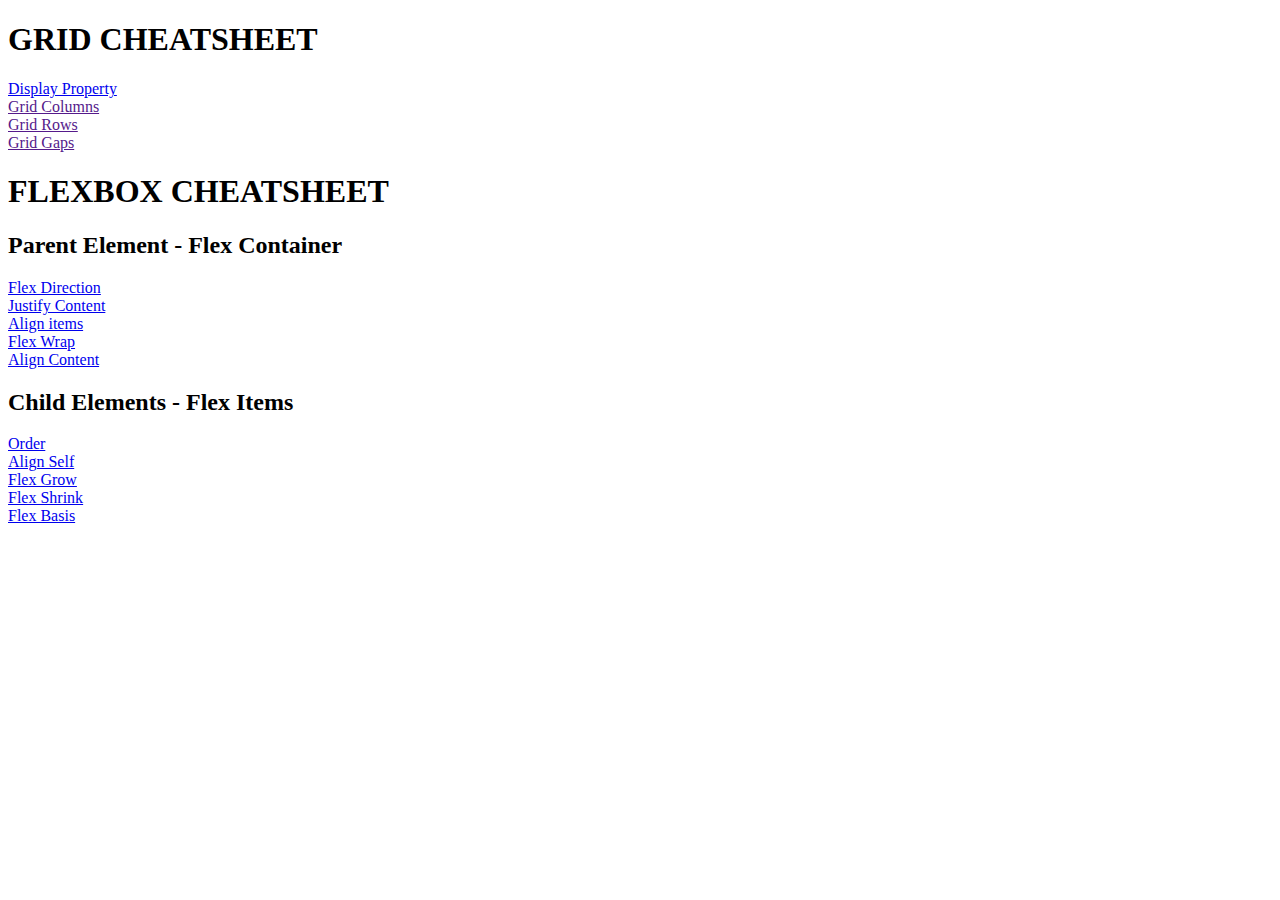
==== index.html @ dfa57971 "Update index.html" ====
<!DOCTYPE html>
<html lang="en">
  <head>
    <meta charset="UTF-8" />
    <meta http-equiv="X-UA-Compatible" content="IE=edge" />
    <meta name="viewport" content="width=device-width, initial-scale=1.0" />
    <title>Document</title>
    <link href="https://fonts.googleapis.com/css2?family=Lobster&display=swap" rel="stylesheet">
    <link rel="stylesheet" href="/Grid-and-Flexbox.github.io/CSS/index.css" />
  </head>
  <body>

    <!-- Grid CheatSheet Start -->
    <div class="sheet">
    <header><h1>GRID CHEATSHEET</h1></header>
    <div class="container">
      <a
        href="../FlexBox/flexBox2.html"
        target="__blank"
        class="box display_property"
      >
        <div>Display Property</div>
      </a>
      <a href="" class="box gridColumns"><div>Grid Columns</div></a>

      <a href="" class="box gridRows"><div>Grid Rows</div> </a>
      <a href="" class="box gridGaps"> <div>Grid Gaps</div></a>
    </div>
  </div>

    <!-- Grid CheatSheet End -->

    <!-- Flexbox Cheatsheet Start -->
  <div class="sheet">
    <h1>FLEXBOX CHEATSHEET</h1>
    <div class="container2">
      <h2>Parent Element - Flex Container</h2>
      <div class="Parent">
        <a href="/flex__direction.html" class="Parent__element"> <div>Flex Direction</div></a>
        <a href="/Justify__Content.html" class="Parent__element"><div>Justify Content</div></a>
        <a href="/Align__items.html" class="Parent__element"><div>Align items</div> </a>
        </div>
        <div class="Parent">
        <a href="/Flex__Wrap.html" class="Parent__element"> <div>Flex Wrap</div></a>
        <a href="/Align__Content.html" class="Parent__element"> <div>Align Content</div></a>
      </div>
      </div>
    <div class="container2 child">
      <h2>Child Elements - Flex Items</h2>
      <div class="Child">
        <a href="/Order.html" class="child__element"> <div>Order</div></a>
        <a href="/Align__Self.html" class="child__element"><div>Align Self</div></a>
        <a href="/FLex__Grow.html" class="child__element"><div>Flex Grow</div> </a>
        </div>
        <div class="Child">
        <a href="/Flex__Shrink.html" class="child__element"> <div>Flex Shrink</div></a>
        <a href="/Flex__Basis.html" class="child__element"> <div>Flex Basis</div></a>
      </div>
      </div>
    </div>
  </div>
    <!-- FlexBox CheatSheet End -->
  </body>
</html>
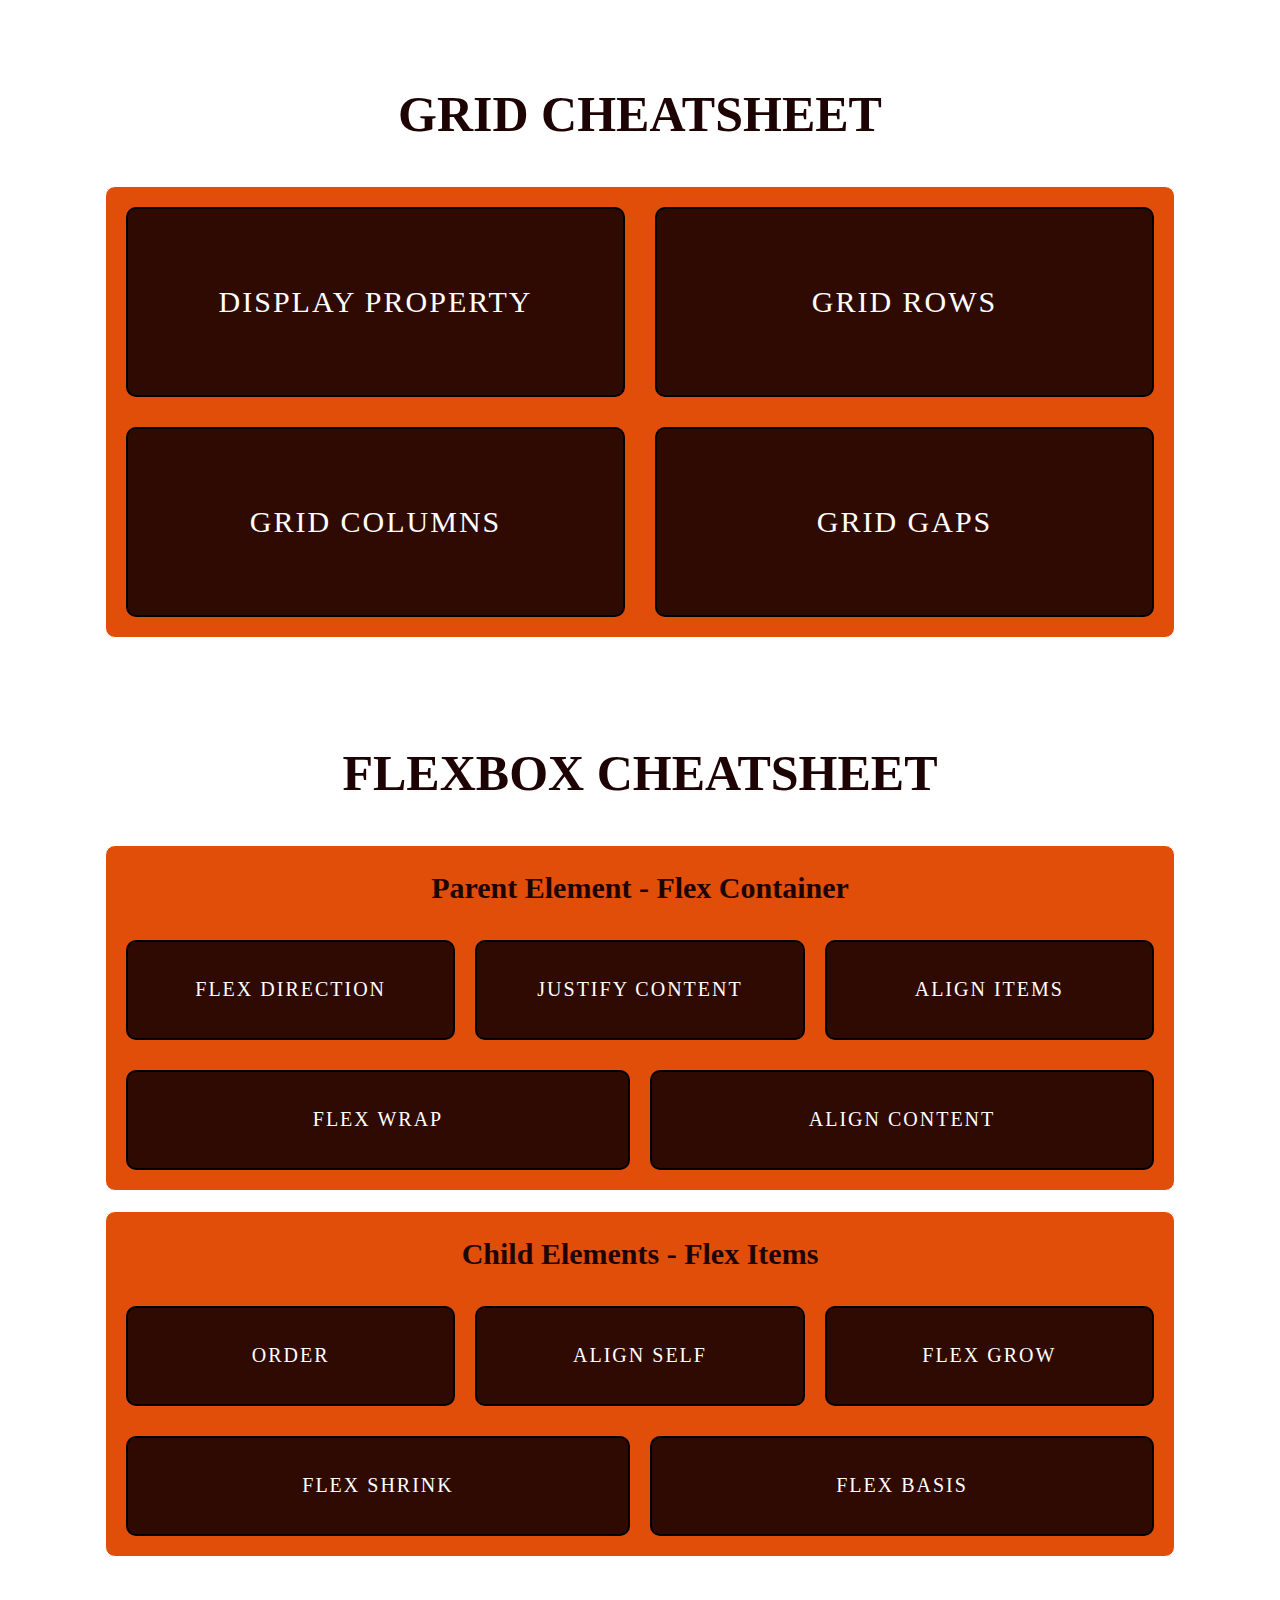
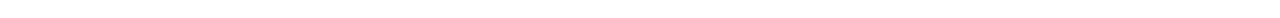
==== commit 1d119272: "Update index.html" ====
--- a/index.html
+++ b/index.html
@@ -6,7 +6,7 @@
     <meta name="viewport" content="width=device-width, initial-scale=1.0" />
     <title>Document</title>
     <link href="https://fonts.googleapis.com/css2?family=Lobster&display=swap" rel="stylesheet">
-    <link rel="stylesheet" href="/Grid-and-Flexbox.github.io/CSS/index.css" />
+    <link rel="stylesheet"  type="text/css"  href="CSS/index.css" />
   </head>
   <body>
 
@@ -36,25 +36,25 @@
     <div class="container2">
       <h2>Parent Element - Flex Container</h2>
       <div class="Parent">
-        <a href="/flex__direction.html" class="Parent__element"> <div>Flex Direction</div></a>
-        <a href="/Justify__Content.html" class="Parent__element"><div>Justify Content</div></a>
-        <a href="/Align__items.html" class="Parent__element"><div>Align items</div> </a>
+        <a href="flex__direction.html" class="Parent__element" onclick="window.open('flex__direction.html', 'blank');"> <div>Flex Direction</div></a>
+        <a href="Justify__Content.html" class="Parent__element" onclick="window.open('Justify__Content.html', '_self');" ><div>Justify Content</div></a>
+        <a href="Align__items.html" class="Parent__element" onclick="window.open('Align__items.html', '_self');" ><div>Align items</div> </a>
         </div>
         <div class="Parent">
-        <a href="/Flex__Wrap.html" class="Parent__element"> <div>Flex Wrap</div></a>
-        <a href="/Align__Content.html" class="Parent__element"> <div>Align Content</div></a>
+        <a href="Flex__Wrap.html" class="Parent__element" onclick="window.open('Flex__Wrap.html', '_self');"> <div>Flex Wrap</div></a>
+        <a href="Align__Content.html" class="Parent__element" onclick="window.open('Align__Content.html', '_self');"> <div>Align Content</div></a>
       </div>
       </div>
     <div class="container2 child">
       <h2>Child Elements - Flex Items</h2>
       <div class="Child">
-        <a href="/Order.html" class="child__element"> <div>Order</div></a>
-        <a href="/Align__Self.html" class="child__element"><div>Align Self</div></a>
-        <a href="/FLex__Grow.html" class="child__element"><div>Flex Grow</div> </a>
+        <a href="Order.html" class="child__element" onclick="window.open('Order.html.html', '_blank');"> <div>Order</div></a>
+        <a href="Align__Self.html" class="child__element" onclick="window.open('Align__Self.html', '_self');"><div>Align Self</div></a>
+        <a href="FLex__Grow.html" class="child__element" onclick="window.open('Flex__Grow.html', '_self');" ><div>Flex Grow</div> </a>
         </div>
         <div class="Child">
-        <a href="/Flex__Shrink.html" class="child__element"> <div>Flex Shrink</div></a>
-        <a href="/Flex__Basis.html" class="child__element"> <div>Flex Basis</div></a>
+        <a href="/Flex__Shrink.html" class="child__element onclick="window.open('Flex__Shrink.html', '_self');""> <div>Flex Shrink</div></a>
+        <a href="/Flex__Basis.html" class="child__element" onclick="window.open('Flex__Basis.html', '_self');"> <div>Flex Basis</div></a>
       </div>
       </div>
     </div>
--- a/CSS/index.css
+++ b/CSS/index.css
@@ -0,0 +1,154 @@
+* {
+  box-sizing: border-box;
+}
+body {
+  max-width: 1200px;
+  width: 90%;
+  margin: 0 auto;
+  position: relative;
+  background: url("/background1.jpg");
+  background-repeat: no-repeat;
+  background-size: cover;
+  background-attachment: fixed;
+  background-position: center;
+  scroll-behavior: smooth;
+  color: rgb(29, 3, 3);
+}
+.sheet{
+  border: 2px solid white;
+  padding: 20px;
+  margin: 20px;
+}
+h1 {
+  text-align: center;
+  font-size: 50px;
+  padding: 10px;
+}
+.container {
+  display: grid;
+  grid-template-columns: repeat(4, 1fr);
+  grid-template-rows: repeat(4, 100px);
+  grid-gap: 10px;
+  color: black;
+  font-size: 30px;
+  padding: 10px;
+  border-radius: 10px;
+}
+/* for making glassy div */
+@supports (-webkit-backdrop-filter: none) or (backdrop-filter: none) {
+  .sheet{
+    -webkit-backdrop-filter: blur(10px);
+    backdrop-filter: blur(10px);
+    background-color: rgba(255, 255, 255, 0.5);
+    border: 1px solid white;
+  }
+  .container {
+    -webkit-backdrop-filter: blur(10px);
+    backdrop-filter: blur(10px);
+    background-color: rgb(224, 78, 9, 1);
+    border: 1px solid white;
+  }
+}
+
+.box {
+  border: 2px solid black;
+  display: flex;
+  align-items: center;
+  justify-content: center;
+  background-color:rgba(29, 3, 3, 0.911);
+  margin: 10px;
+  padding: 15px;
+  font-family: 'Leckerli One', cursive;
+  border-radius: 10px;
+
+}
+
+.box:hover {
+  background-color: rgb(255, 226, 226);
+  color: black;
+  font-weight: 600;}
+
+a {
+  text-decoration: none;
+  text-transform: uppercase;
+  font-weight: 500;
+  letter-spacing: 2px;
+  color: white;
+}
+.display_property {
+  grid-column-start: 1;
+  grid-column-end: 3;
+  grid-row-start: 1;
+  grid-row-end: 3;
+}
+.gridColumns {
+  grid-column-start: 1;
+  grid-column-end: 3;
+  grid-row-start: 3;
+  grid-row-end: 5;
+}
+.gridRows {
+  grid-column-start: 3;
+  grid-column-end: 5;
+  grid-row-start: 1;
+  grid-row-end: 3;
+}
+.gridGaps {
+  grid-column-start: 3;
+  grid-column-end: 5;
+  grid-row-start: 3;
+  grid-row-end: 5;
+}
+
+/* FlexBox Cheatsheet */
+.container2{
+  margin-bottom: 20px;
+  border-radius: 10px;
+}
+h2{
+  text-align: center;
+  font-size: 30px;
+  font-family: 'Leckerli One', cursive;
+
+}
+.Parent, .Child{
+  display: flex;
+  flex-direction: row;
+  flex-flow: row wrap;
+  justify-content: center;
+  align-items: center;
+  margin: 10px;
+  font-size: 20px;
+  font-family: 'Leckerli One', cursive;
+
+}
+
+.Parent__element, .child__element{
+  display: flex;
+  width: 200px;
+  height: 100px;
+  background-color:rgba(29, 3, 3, 0.911);
+  color: white;
+  border: 2px solid black;
+  margin: 10px;
+  padding: 15px;
+  flex-grow: 1;
+  justify-content: center;
+  align-items: center;
+  font-weight: 500;
+  border-radius: 10px;
+}
+.Parent__element:hover, .child__element:hover {
+  background-color: rgb(255, 226, 226);
+  color: black;
+  font-weight: 600;
+}
+
+@supports (-webkit-backdrop-filter: none) or (backdrop-filter: none) {
+  .container2 {
+    -webkit-backdrop-filter: blur(10px);
+    backdrop-filter: blur(10px);
+    background-color: rgb(224, 78, 9, 1);
+    border: 1px solid white;
+  }
+}
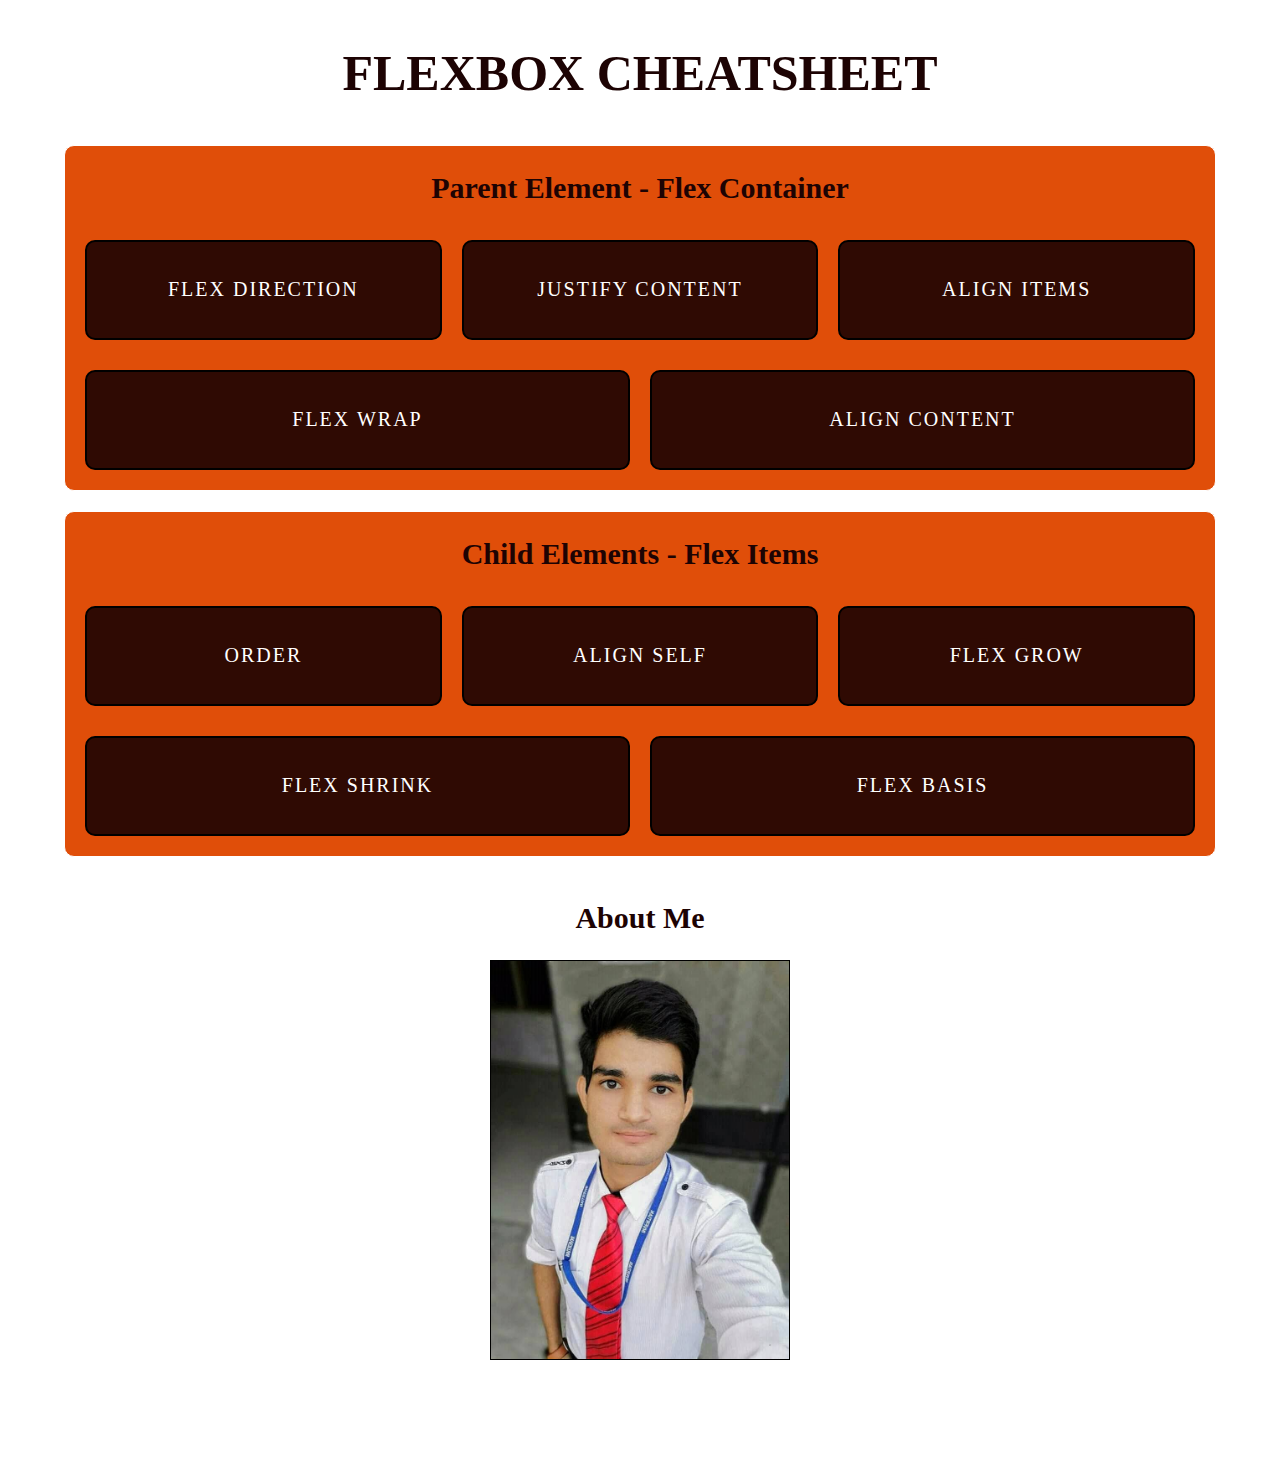
==== commit 1d7f5fd9: "Grid code removed" ====
--- a/index.html
+++ b/index.html
@@ -3,29 +3,27 @@
   <head>
     <meta charset="UTF-8" />
     <meta http-equiv="X-UA-Compatible" content="IE=edge" />
-    <meta name="viewport" content="width=device-width, initial-scale=1.0" />
-    <title>Document</title>
+    <meta name="viewport" content="width=device-width, initial-scale=1.0,  shrink-to-fit=no"" />
+    <title>Grid and Flexbox</title>
     <link href="https://fonts.googleapis.com/css2?family=Lobster&display=swap" rel="stylesheet">
     <link rel="stylesheet"  type="text/css"  href="CSS/index.css" />
   </head>
   <body>
 
     <!-- Grid CheatSheet Start -->
-    <div class="sheet">
+    <!-- <div class="sheet">
     <header><h1>GRID CHEATSHEET</h1></header>
     <div class="container">
-      <a
-        href="../FlexBox/flexBox2.html"
-        target="__blank"
-        class="box display_property"
-      >
-        <div>Display Property</div>
+      <p> <div class="box display_property">display: grid; <br>
+        grid-template-columns: repeat(4, 1fr);<br>
+        grid-template-rows: repeat(4, 100px); </div></p>
       </a>
-      <a href="" class="box gridColumns"><div>Grid Columns</div></a>
+      <p><div class="box gridColumns">   grid-template-columns: repeat(4, 1fr);
+      </div></p>
 
-      <a href="" class="box gridRows"><div>Grid Rows</div> </a>
-      <a href="" class="box gridGaps"> <div>Grid Gaps</div></a>
-    </div>
+      <p> <div class="box gridRows">grid-template-rows: repeat(4, 100px); </div></p>
+      <p><div class="box gridGaps">grid-gap: 10px;</div></p>
+    </div> -->
   </div>
 
     <!-- Grid CheatSheet End -->
@@ -36,29 +34,45 @@
     <div class="container2">
       <h2>Parent Element - Flex Container</h2>
       <div class="Parent">
-        <a href="flex__direction.html" class="Parent__element" onclick="window.open('flex__direction.html', 'blank');"> <div>Flex Direction</div></a>
-        <a href="Justify__Content.html" class="Parent__element" onclick="window.open('Justify__Content.html', '_self');" ><div>Justify Content</div></a>
-        <a href="Align__items.html" class="Parent__element" onclick="window.open('Align__items.html', '_self');" ><div>Align items</div> </a>
+        <a href="flex__direction.html" class="Parent__element"  target="blank"> <div>Flex Direction</div></a>
+        <a href="Justify__Content.html" class="Parent__element" target="blank" ><div>Justify Content</div></a>
+        <a href="Align__items.html" class="Parent__element" target="blank" ><div>Align items</div> </a>
         </div>
         <div class="Parent">
-        <a href="Flex__Wrap.html" class="Parent__element" onclick="window.open('Flex__Wrap.html', '_self');"> <div>Flex Wrap</div></a>
-        <a href="Align__Content.html" class="Parent__element" onclick="window.open('Align__Content.html', '_self');"> <div>Align Content</div></a>
+        <a href="Flex__Wrap.html" class="Parent__element" target="blank"> <div>Flex Wrap</div></a>
+        <a href="Align__Content.html" class="Parent__element" target="blank"> <div>Align Content</div></a>
       </div>
       </div>
     <div class="container2 child">
       <h2>Child Elements - Flex Items</h2>
       <div class="Child">
-        <a href="Order.html" class="child__element" onclick="window.open('Order.html.html', '_blank');"> <div>Order</div></a>
-        <a href="Align__Self.html" class="child__element" onclick="window.open('Align__Self.html', '_self');"><div>Align Self</div></a>
-        <a href="FLex__Grow.html" class="child__element" onclick="window.open('Flex__Grow.html', '_self');" ><div>Flex Grow</div> </a>
+        <a href="Order.html" class="child__element" target="blank"> <div>Order</div></a>
+        <a href="Align__Self.html" class="child__element"target="blank"><div>Align Self</div></a>
+        <a href="FLex__Grow.html" class="child__element" target="blank" ><div>Flex Grow</div> </a>
         </div>
         <div class="Child">
-        <a href="/Flex__Shrink.html" class="child__element onclick="window.open('Flex__Shrink.html', '_self');""> <div>Flex Shrink</div></a>
-        <a href="/Flex__Basis.html" class="child__element" onclick="window.open('Flex__Basis.html', '_self');"> <div>Flex Basis</div></a>
+        <a href="Flex__Shrink.html" class="child__element" target="blank"> <div>Flex Shrink</div></a>
+        <a href="Flex__Basis.html" class="child__element" target="blank"> <div>Flex Basis</div></a>
       </div>
       </div>
     </div>
   </div>
     <!-- FlexBox CheatSheet End -->
+    
+    <!-- About me Start -->
+    <div class="container3">
+      <h2>About Me</h2>
+
+      <div class="card">
+        <div class="imgBox">
+          <img src="CSS/Ritik.jpg" alt="">
+        </div>
+        <div class="details">
+          <h2>Lorem, ipsum dolor.</h2>
+          <p>Lorem ipsum dolor sit amet consectetur adipisicing elit. Quisquam, quod! Ex similique odit quo nulla obcaecati aspernatur architecto accusantium voluptas qui, minima esse!</p>
+        </div>
+      </div>
+    </div>
+    <!-- About Me End -->
   </body>
 </html>
--- a/CSS/index.css
+++ b/CSS/index.css
@@ -6,7 +6,7 @@
   width: 90%;
   margin: 0 auto;
   position: relative;
-  background: url("/background1.jpg");
+  background: url("background1.jpg");
   background-repeat: no-repeat;
   background-size: cover;
   background-attachment: fixed;
@@ -14,7 +14,8 @@
   scroll-behavior: smooth;
   color: rgb(29, 3, 3);
 }
-.sheet{
+/* Grid Start */
+/* .sheet{
   border: 2px solid white;
   padding: 20px;
   margin: 20px;
@@ -29,13 +30,33 @@
   grid-template-columns: repeat(4, 1fr);
   grid-template-rows: repeat(4, 100px);
   grid-gap: 10px;
-  color: black;
-  font-size: 30px;
+  color: #000000;
+  font-size: 20px;
   padding: 10px;
   border-radius: 10px;
-}
+} */
+
+/* Media Queries */
+/* For Grid CheatSheet */
+@media only screen and (max-width: 500px){
+  h1{
+    font-size: 2em;
+  }
+  .container{
+    font-size: 1em;
+  }
+}@media only screen and (min-width: 500px) and (max-width: 620px){
+
+  .container{
+    font-size: 1.5em;
+  }
+  .box{
+    margin: 10px;
+  }
+}
+
 /* for making glassy div */
-@supports (-webkit-backdrop-filter: none) or (backdrop-filter: none) {
+/* @supports (-webkit-backdrop-filter: none) or (backdrop-filter: none) {
   .sheet{
     -webkit-backdrop-filter: blur(10px);
     backdrop-filter: blur(10px);
@@ -52,6 +73,7 @@
 
 .box {
   border: 2px solid black;
+  color: white;
   display: flex;
   align-items: center;
   justify-content: center;
@@ -68,6 +90,54 @@
   color: black;
   font-weight: 600;}
 
+a, p {
+  text-decoration: none;
+  text-transform: uppercase;
+  font-weight: 500;
+  letter-spacing: 2px;
+  color: white;
+}
+.display_property {
+  grid-column-start: 1;
+  grid-column-end: 3;
+  grid-row-start: 1;
+  grid-row-end: 3;
+}
+.gridColumns {
+  grid-column-start: 1;
+  grid-column-end: 3;
+  grid-row-start: 3;
+  grid-row-end: 5;
+}
+.gridRows {
+  grid-column-start: 3;
+  grid-column-end: 5;
+  grid-row-start: 1;
+  grid-row-end: 3;
+}
+.gridGaps {
+  grid-column-start: 3;
+  grid-column-end: 5;
+  grid-row-start: 3;
+  grid-row-end: 5;
+} */
+/* Grid End */
+/* FlexBox Cheatsheet */
+.container2{
+  margin-bottom: 20px;
+  border-radius: 10px;
+}
+h1 {
+  text-align: center;
+  font-size: 50px;
+  padding: 10px;
+}
+h2{
+  text-align: center;
+  font-size: 30px;
+  font-family: 'Leckerli One', cursive;
+
+}
 a {
   text-decoration: none;
   text-transform: uppercase;
@@ -75,42 +145,6 @@
   letter-spacing: 2px;
   color: white;
 }
-.display_property {
-  grid-column-start: 1;
-  grid-column-end: 3;
-  grid-row-start: 1;
-  grid-row-end: 3;
-}
-.gridColumns {
-  grid-column-start: 1;
-  grid-column-end: 3;
-  grid-row-start: 3;
-  grid-row-end: 5;
-}
-.gridRows {
-  grid-column-start: 3;
-  grid-column-end: 5;
-  grid-row-start: 1;
-  grid-row-end: 3;
-}
-.gridGaps {
-  grid-column-start: 3;
-  grid-column-end: 5;
-  grid-row-start: 3;
-  grid-row-end: 5;
-}
-
-/* FlexBox Cheatsheet */
-.container2{
-  margin-bottom: 20px;
-  border-radius: 10px;
-}
-h2{
-  text-align: center;
-  font-size: 30px;
-  font-family: 'Leckerli One', cursive;
-
-}
 .Parent, .Child{
   display: flex;
   flex-direction: row;
@@ -144,6 +178,80 @@
   font-weight: 600;
 }
 
+/* About Me start */
+.container3{
+  display: flex;
+  flex-direction: column;
+  flex-wrap: wrap;
+  justify-content: center;
+  align-content: center;
+}
+.card{
+  position: relative;
+  margin-bottom: 120px;
+  align-content: center;
+  justify-content: center;
+  width: 300px;
+  height: 400px;
+  background: #fff;
+  transform-style: preserve-3d;
+  transform: perspective(2000px);
+  transition: 1s;
+  box-shadow: inset 300px 0 50px rgba(0, 0, 0, 0.5);
+}
+.card:hover{
+  transform: perspective(2000px) rotate(-10deg);
+  box-shadow: inset 20px 0 50px rgba(0, 0, 0, 0.5);
+
+}
+
+.card .imgBox{
+  position: relative;
+  width: 300px;
+  height: 100%;
+  border: 1px solid #000;
+  box-sizing: border-box;
+  transform-origin: left;
+  z-index: 1;
+  transition: 1.2s;
+}
+.card:hover .imgBox{
+  transform: rotateY(-135deg);
+}
+.card .imgBox img{
+  position: absolute;
+  top: 0;
+  left: 0;
+  width: 100%;
+  height: 100%;
+  object-fit: cover;
+}
+
+.card .details{
+  position: absolute;
+  top: 0;
+  left: 0;
+  box-sizing: border-box;
+  padding: 20px;
+}
+
+@media screen and (max-width: 550px) {
+  .card{
+    width: 20em;
+  }
+  .card:hover .imgBox{
+    transform: rotateY(0deg);
+    
+  }
+  img:hover{
+    transition: opacity 1s ease-in-out 0.5s;
+    opacity: 0;
+  }
+  .card .imgBox{
+    width: 20em;
+  }
+}
+/* About Me End */
 @supports (-webkit-backdrop-filter: none) or (backdrop-filter: none) {
   .container2 {
     -webkit-backdrop-filter: blur(10px);
@@ -152,3 +260,5 @@
     border: 1px solid white;
   }
 }
+
+
